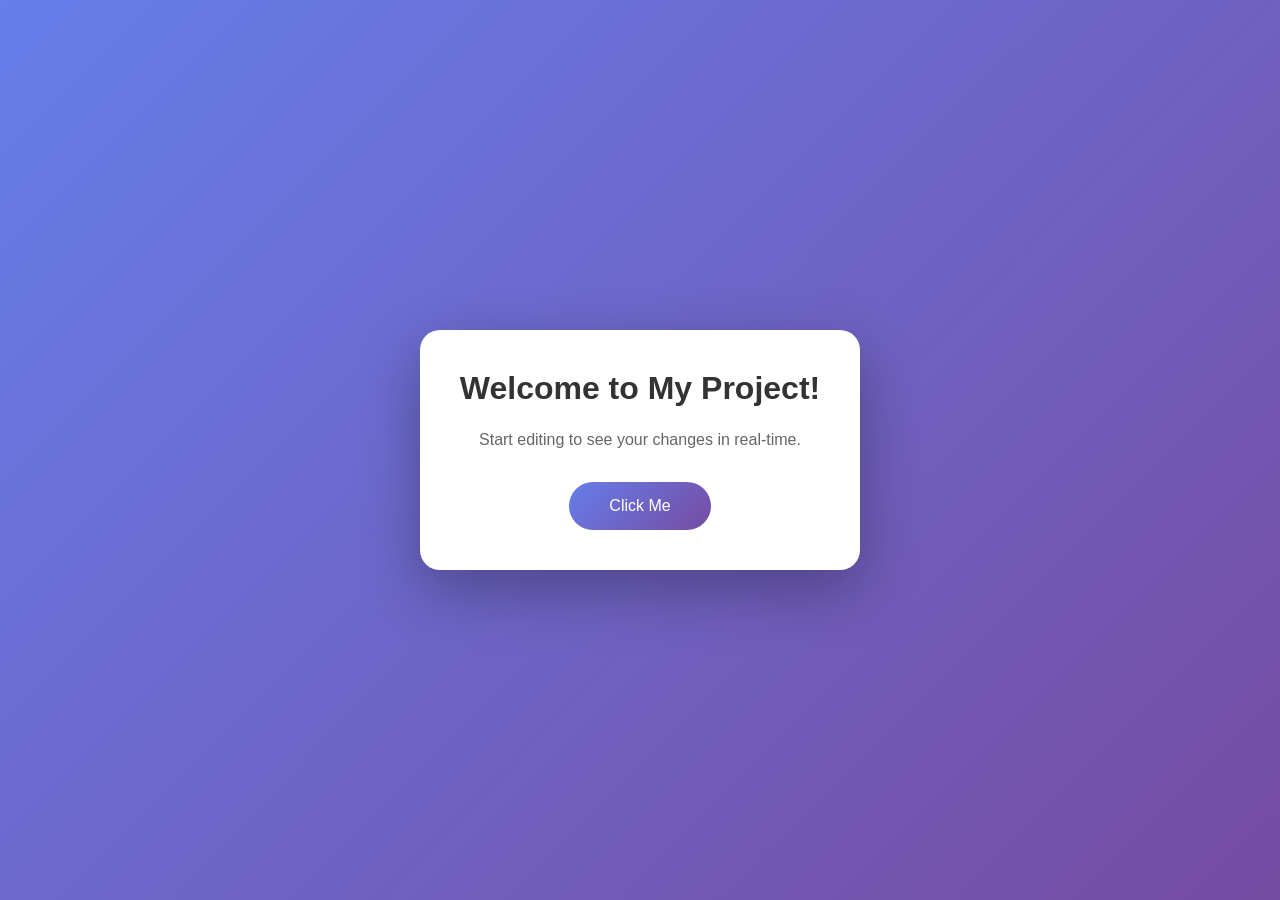
==== projects/default/index.html @ d1afef94 "feat: Complete AmkyawDev EditorApp build - Flask web application with multiple pages - UI/UX design " ====
<!DOCTYPE html>
<html lang="en">
<head>
    <meta charset="UTF-8">
    <meta name="viewport" content="width=device-width, initial-scale=1.0">
    <title>My Project</title>
    <link rel="stylesheet" href="style.css">
</head>
<body>
    <div class="container">
        <h1>Welcome to My Project!</h1>
        <p>Start editing to see your changes in real-time.</p>
        <button class="btn">Click Me</button>
    </div>
    <script src="script.js"></script>
</body>
</html>
---- projects/default/style.css ----
/* Default Styles */
* {
    margin: 0;
    padding: 0;
    box-sizing: border-box;
}

body {
    font-family: -apple-system, BlinkMacSystemFont, 'Segoe UI', Roboto, sans-serif;
    background: linear-gradient(135deg, #667eea 0%, #764ba2 100%);
    min-height: 100vh;
    display: flex;
    align-items: center;
    justify-content: center;
}

.container {
    background: white;
    border-radius: 20px;
    padding: 40px;
    box-shadow: 0 20px 60px rgba(0, 0, 0, 0.3);
    text-align: center;
    max-width: 500px;
}

h1 {
    color: #333;
    margin-bottom: 20px;
    font-size: 2rem;
}

p {
    color: #666;
    margin-bottom: 30px;
    line-height: 1.6;
}

.btn {
    background: linear-gradient(135deg, #667eea 0%, #764ba2 100%);
    color: white;
    border: none;
    padding: 15px 40px;
    border-radius: 30px;
    font-size: 1rem;
    cursor: pointer;
    transition: transform 0.3s ease, box-shadow 0.3s ease;
}

.btn:hover {
    transform: translateY(-3px);
    box-shadow: 0 10px 30px rgba(102, 126, 234, 0.4);
}
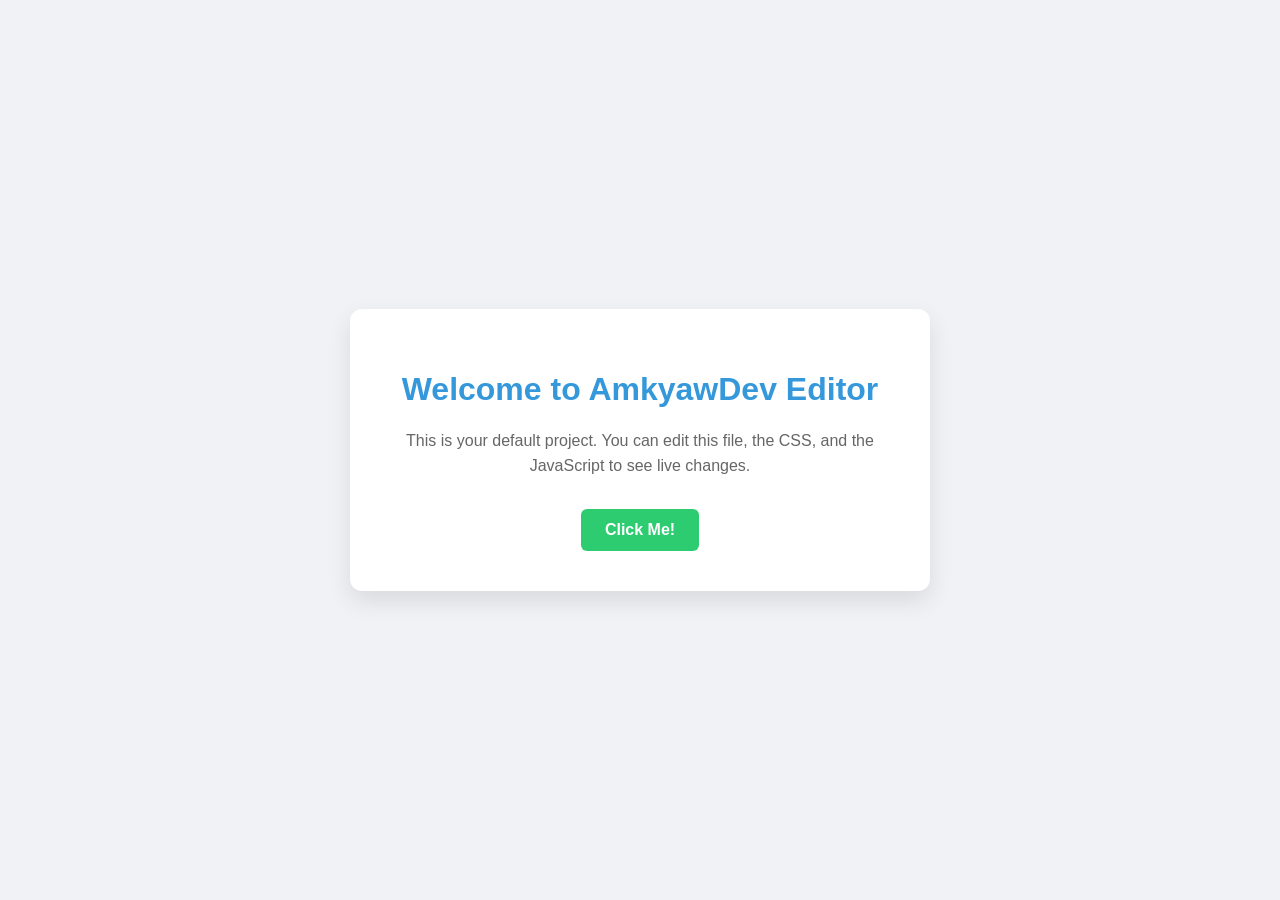
==== commit 41f07ba2: "Add files via upload" ====
--- a/projects/default/index.html
+++ b/projects/default/index.html
@@ -3,15 +3,15 @@
 <head>
     <meta charset="UTF-8">
     <meta name="viewport" content="width=device-width, initial-scale=1.0">
-    <title>My Project</title>
+    <title>Default Project</title>
     <link rel="stylesheet" href="style.css">
 </head>
 <body>
     <div class="container">
-        <h1>Welcome to My Project!</h1>
-        <p>Start editing to see your changes in real-time.</p>
-        <button class="btn">Click Me</button>
+        <h1>Welcome to AmkyawDev Editor</h1>
+        <p>This is your default project. You can edit this file, the CSS, and the JavaScript to see live changes.</p>
+        <button id="click-me">Click Me!</button>
     </div>
     <script src="script.js"></script>
 </body>
-</html>+</html>
--- a/projects/default/style.css
+++ b/projects/default/style.css
@@ -1,52 +1,45 @@
-/* Default Styles */
-* {
+body {
+    font-family: 'Segoe UI', Tahoma, Geneva, Verdana, sans-serif;
+    background-color: #f0f2f5;
+    display: flex;
+    justify-content: center;
+    align-items: center;
+    height: 100vh;
     margin: 0;
-    padding: 0;
-    box-sizing: border-box;
-}
-
-body {
-    font-family: -apple-system, BlinkMacSystemFont, 'Segoe UI', Roboto, sans-serif;
-    background: linear-gradient(135deg, #667eea 0%, #764ba2 100%);
-    min-height: 100vh;
-    display: flex;
-    align-items: center;
-    justify-content: center;
 }
 
 .container {
-    background: white;
-    border-radius: 20px;
+    background-color: white;
     padding: 40px;
-    box-shadow: 0 20px 60px rgba(0, 0, 0, 0.3);
+    border-radius: 12px;
+    box-shadow: 0 10px 25px rgba(0,0,0,0.1);
     text-align: center;
     max-width: 500px;
 }
 
 h1 {
-    color: #333;
+    color: #3498db;
     margin-bottom: 20px;
-    font-size: 2rem;
 }
 
 p {
     color: #666;
+    line-height: 1.6;
     margin-bottom: 30px;
-    line-height: 1.6;
 }
 
-.btn {
-    background: linear-gradient(135deg, #667eea 0%, #764ba2 100%);
+button {
+    background-color: #2ecc71;
     color: white;
     border: none;
-    padding: 15px 40px;
-    border-radius: 30px;
+    padding: 12px 24px;
+    border-radius: 6px;
     font-size: 1rem;
+    font-weight: 600;
     cursor: pointer;
-    transition: transform 0.3s ease, box-shadow 0.3s ease;
+    transition: background-color 0.3s;
 }
 
-.btn:hover {
-    transform: translateY(-3px);
-    box-shadow: 0 10px 30px rgba(102, 126, 234, 0.4);
-}+button:hover {
+    background-color: #27ae60;
+}
